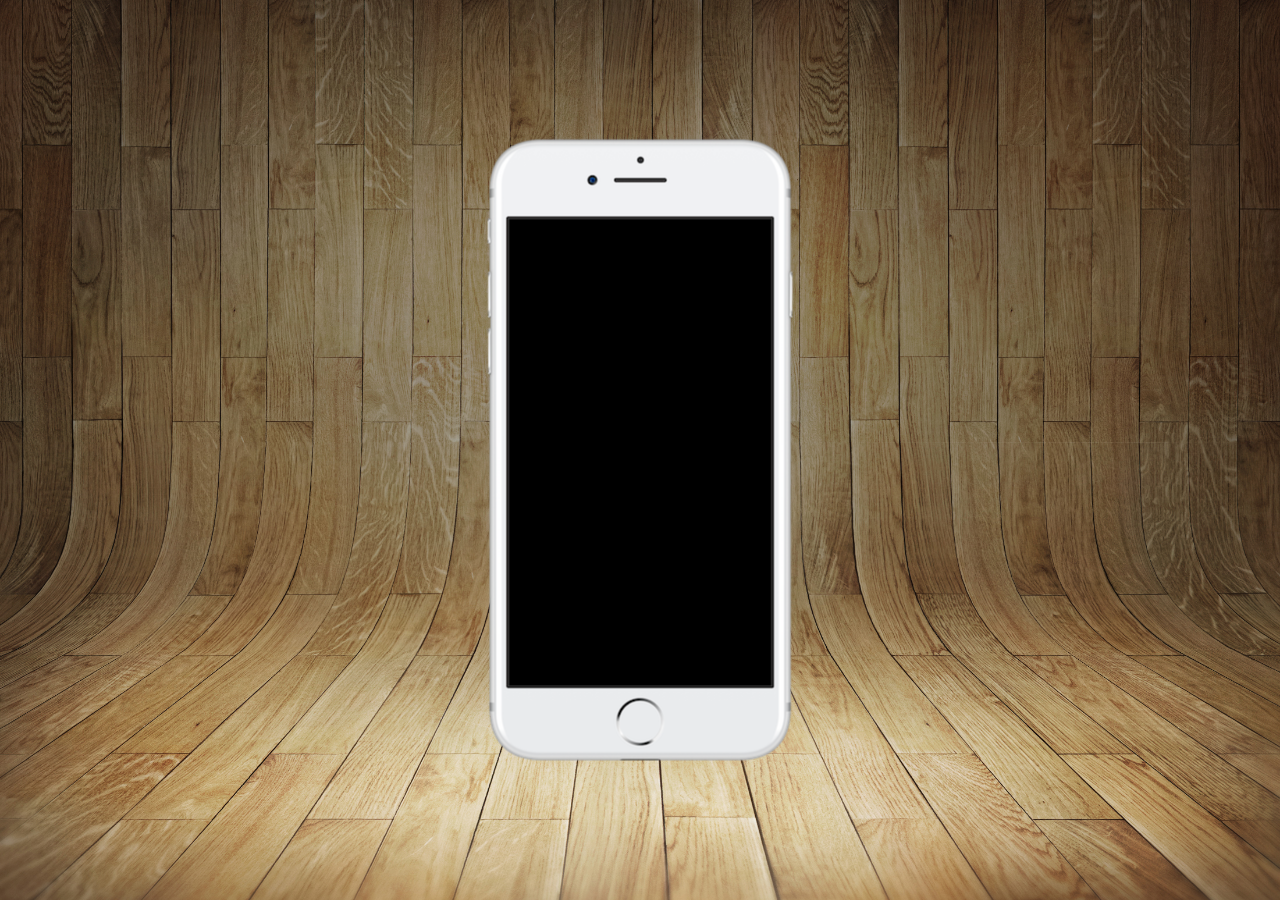
==== index.html @ d02cdf30 "Atualização do projeto" ====
<!DOCTYPE html>
<html lang="pt-br">
<head>
    <meta charset="UTF-8">
    <meta http-equiv="X-UA-Compatible" content="IE=edge">
    <meta name="viewport" content="width=device-width, initial-scale=1.0">
    <title>Document</title>
   <link rel="shortcut icon" href="imagens/favicon.ico" type="image/x-icon">

   <link rel="stylesheet" href="estilo/style.css">
</head>
<body>
    <main>
        <section id="telefone"> 

        </section>

        <section id="redes-sociais">

        </section>

    </main>
</body>
</html>
---- estilo/style.css ----
@charset  "Utf-8";

*{
    margin: 0px;
    padding: 0px;
    font-family: Arial, Helvetica, sans-serif;
}

html, body{

    height: 100vh;
    width: 100vw;
    background-color: black;
}

main{
    height: 100vh;
    position: relative;
    background-image: url('/imagens/fundo-madeira.jpg');
    background-repeat: no-repeat;
    background-size: cover;
    
}

section#telefone{
    position: absolute;
    top: 50%;
    left: 50%;
    transform: translate(-50%, -50%);

    background-image: url(/imagens/frame-iphone.png);
    background-size: cover;
    background-repeat: no-repeats;

    height: 627px;
    width: 311px;
    

}
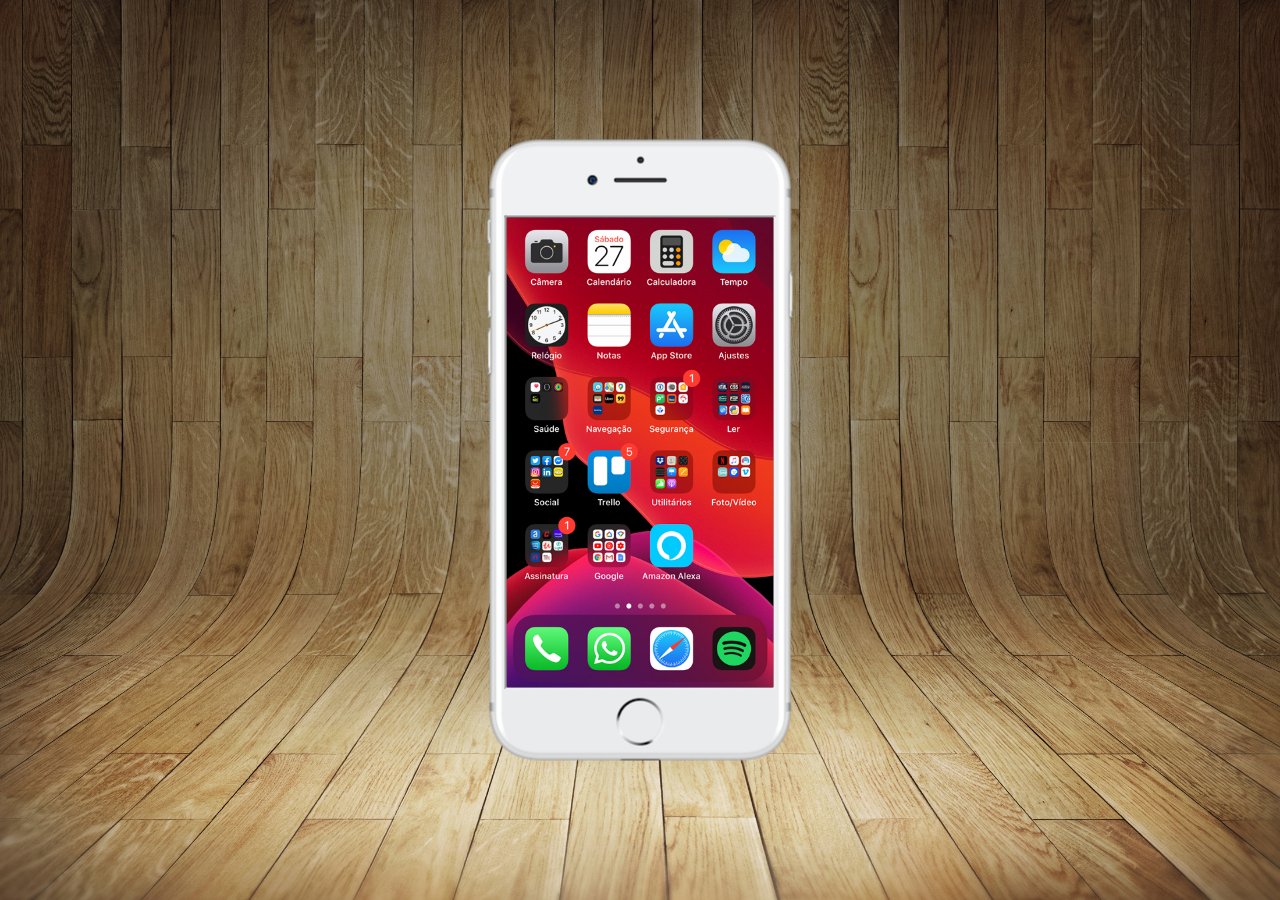
==== commit e018eca9: "Adicionei a tela home" ====
--- a/index.html
+++ b/index.html
@@ -12,7 +12,7 @@
 <body>
     <main>
         <section id="telefone"> 
-
+            <iframe src="home.html"  name="tela" id="tela"></iframe>
         </section>
 
         <section id="redes-sociais">
--- a/estilo/style.css
+++ b/estilo/style.css
@@ -36,4 +36,15 @@
     width: 311px;
     
 
+}
+
+iframe#tela{
+
+    position: relative;
+
+    top: 79px;
+    left: 20px;
+    width: 267px;
+    height: 470px;
+    
 }